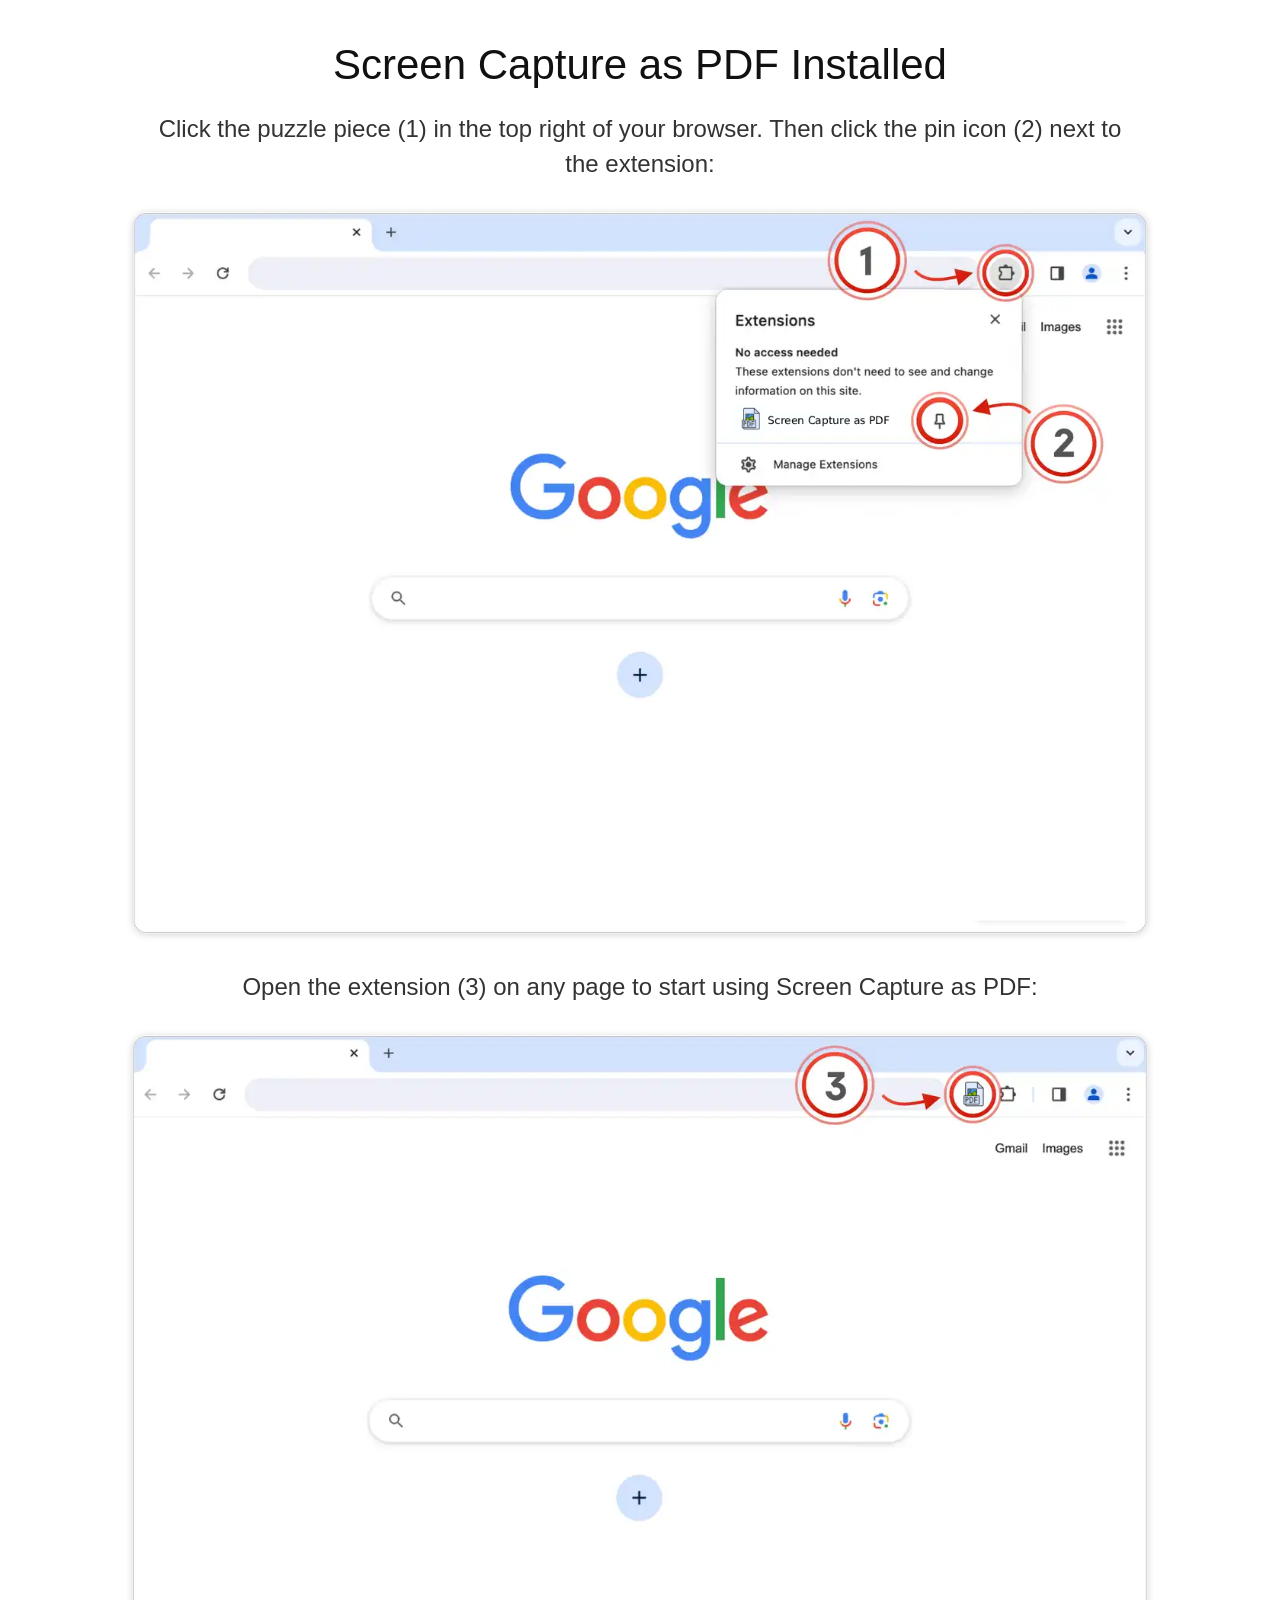
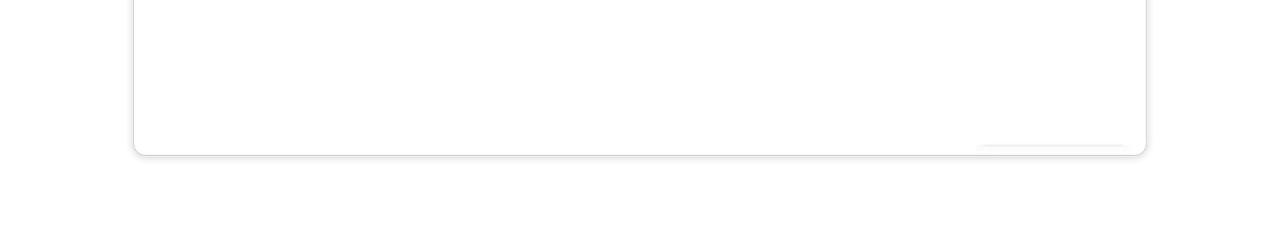
==== index.html @ 9c6c269f "Add welcome page" ====
<!doctype html>
<html lang="en">
  <head>
    <meta charset="UTF-8" />
    <meta name="viewport" content="width=device-width, initial-scale=1" />
    <title>Welcome Page</title>
    <meta name="description" content="Screen Capture as PDF welcome page" />
    <link rel="stylesheet" href="styles.css" />
  </head>
  <body>
    <main class="page">
      <h1>Screen Capture as PDF Installed</h1>
      <p class="lead">
        Click the puzzle piece (1) in the top right of your browser. Then click the pin icon (2) next to the extension:
      </p>

      <figure class="shot">
        <img src="assets/welcome_2.png" alt="Pin the extension from the browser extensions menu" width="1365" height="979" />
      </figure>

      <p class="lead">Open the extension (3) on any page to start using Screen Capture as PDF:</p>

      <figure class="shot">
        <img src="assets/welcome_3.png" alt="Open the extension popup to start using it" width="1365" height="980" />
      </figure>
    </main>
  </body>
</html>
---- styles.css ----
:root {
  --bg: #ffffff;
  --text: #111111;
  --muted: #333333;
  --max: 1080px;
}

* {
  box-sizing: border-box;
}

body {
  margin: 0;
  background: var(--bg);
  color: var(--text);
  font-family: Roboto, -apple-system, BlinkMacSystemFont, "Segoe UI", Arial, sans-serif;
  line-height: 1.45;
}

.page {
  max-width: var(--max);
  margin: 0 auto;
  padding: 40px 20px 56px;
}

h1 {
  margin: 0;
  font-size: 42px;
  line-height: 1.2;
  font-weight: 500;
  text-align: center;
}

.lead {
  margin: 22px auto 18px;
  max-width: 980px;
  font-size: 24px;
  color: var(--muted);
  text-align: center;
}

.shot {
  margin: 0 auto 24px;
  width: 100%;
}

.shot img {
  display: block;
  width: 100%;
  height: auto;
  border-radius: 10px;
}

@media (max-width: 768px) {
  .page {
    padding: 24px 14px 36px;
  }

  h1 {
    font-size: 34px;
  }

  .lead {
    margin: 16px auto 14px;
    font-size: 19px;
  }
}
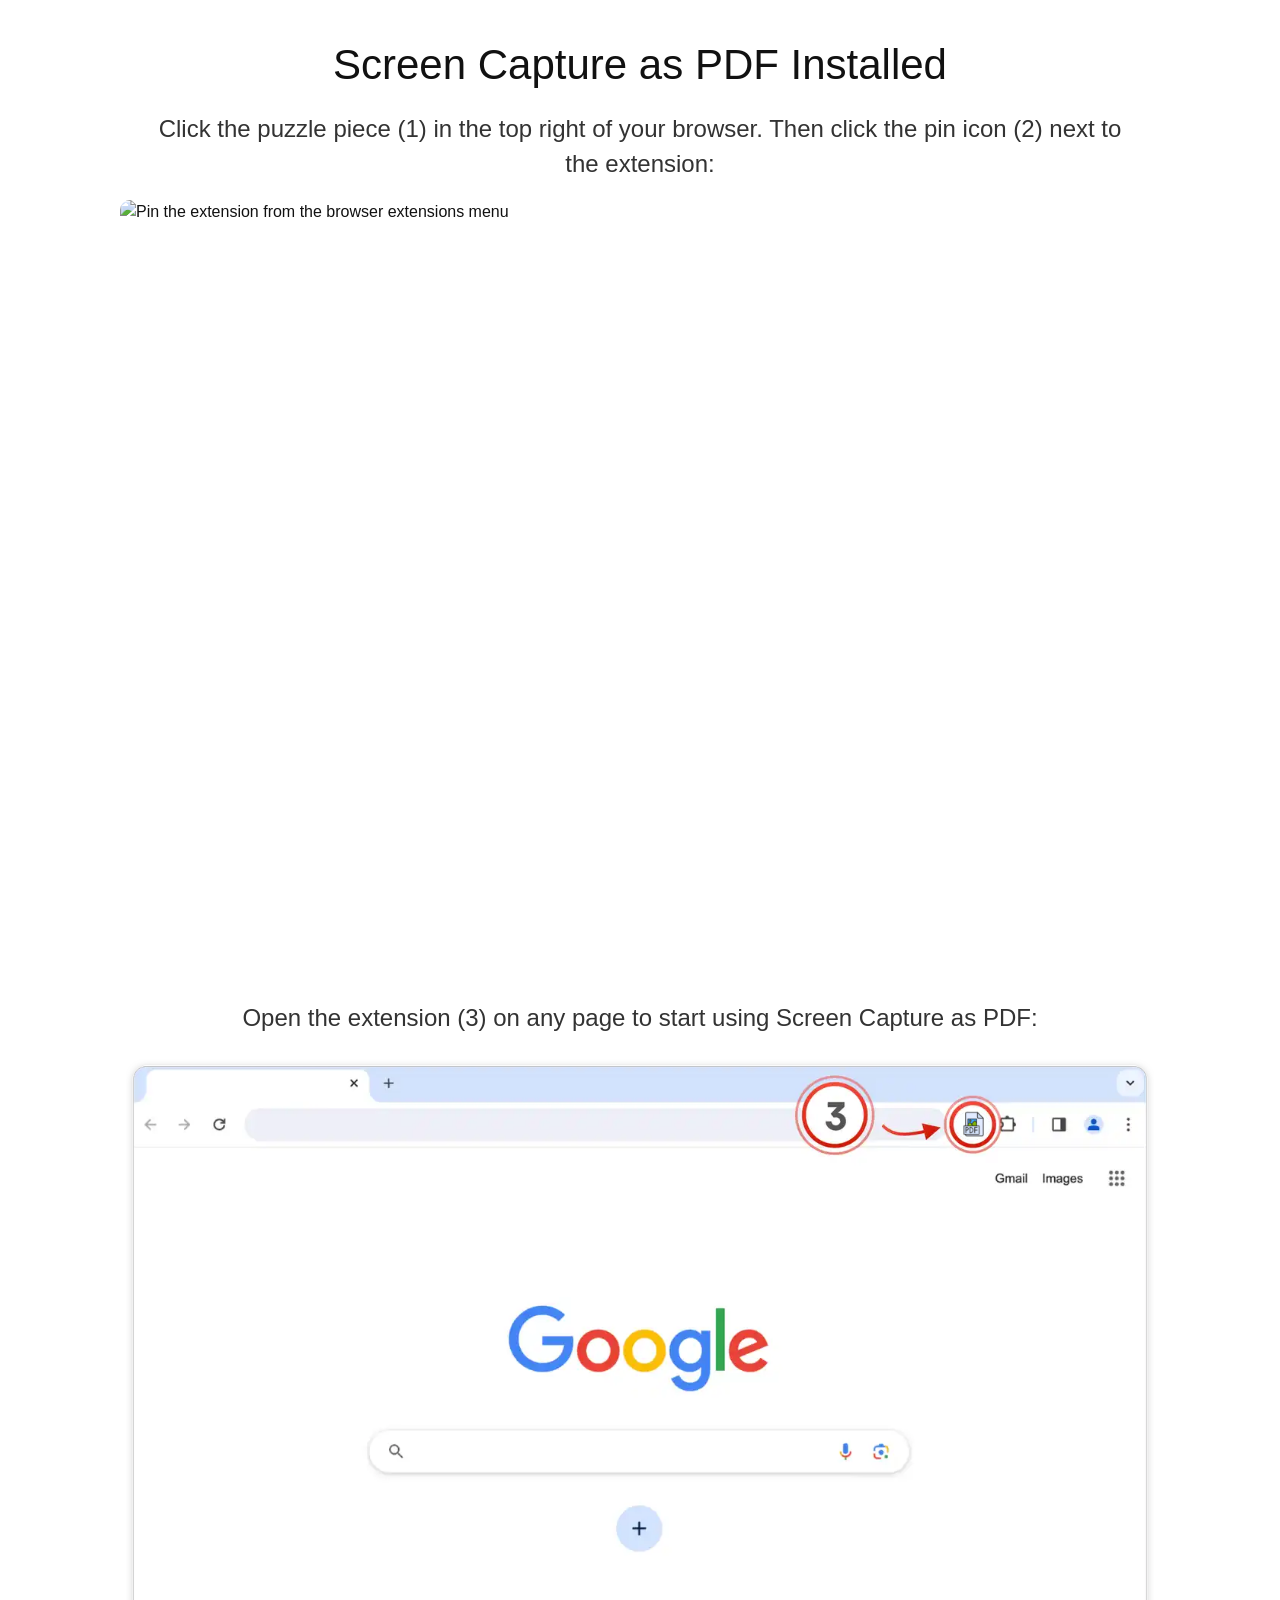
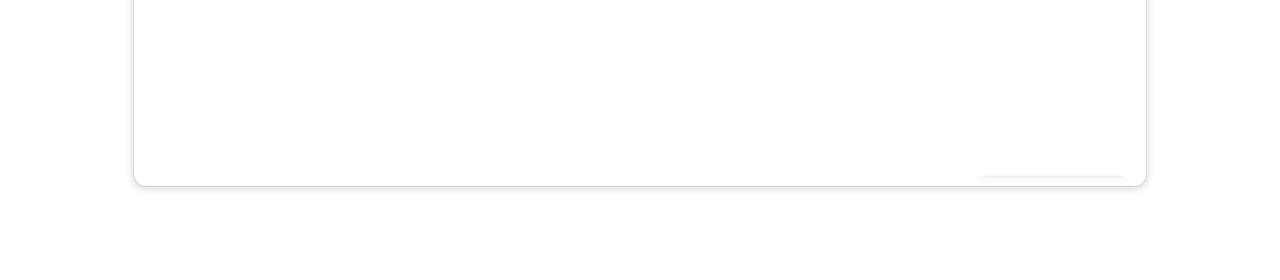
==== commit a1e9855d: "Swap first welcome screenshot to green version" ====
--- a/index.html
+++ b/index.html
@@ -15,7 +15,7 @@
       </p>
 
       <figure class="shot">
-        <img src="assets/welcome_2.png" alt="Pin the extension from the browser extensions menu" width="1365" height="979" />
+        <img src="assets/welcome_2_green.png" alt="Pin the extension from the browser extensions menu" width="1200" height="896" />
       </figure>
 
       <p class="lead">Open the extension (3) on any page to start using Screen Capture as PDF:</p>
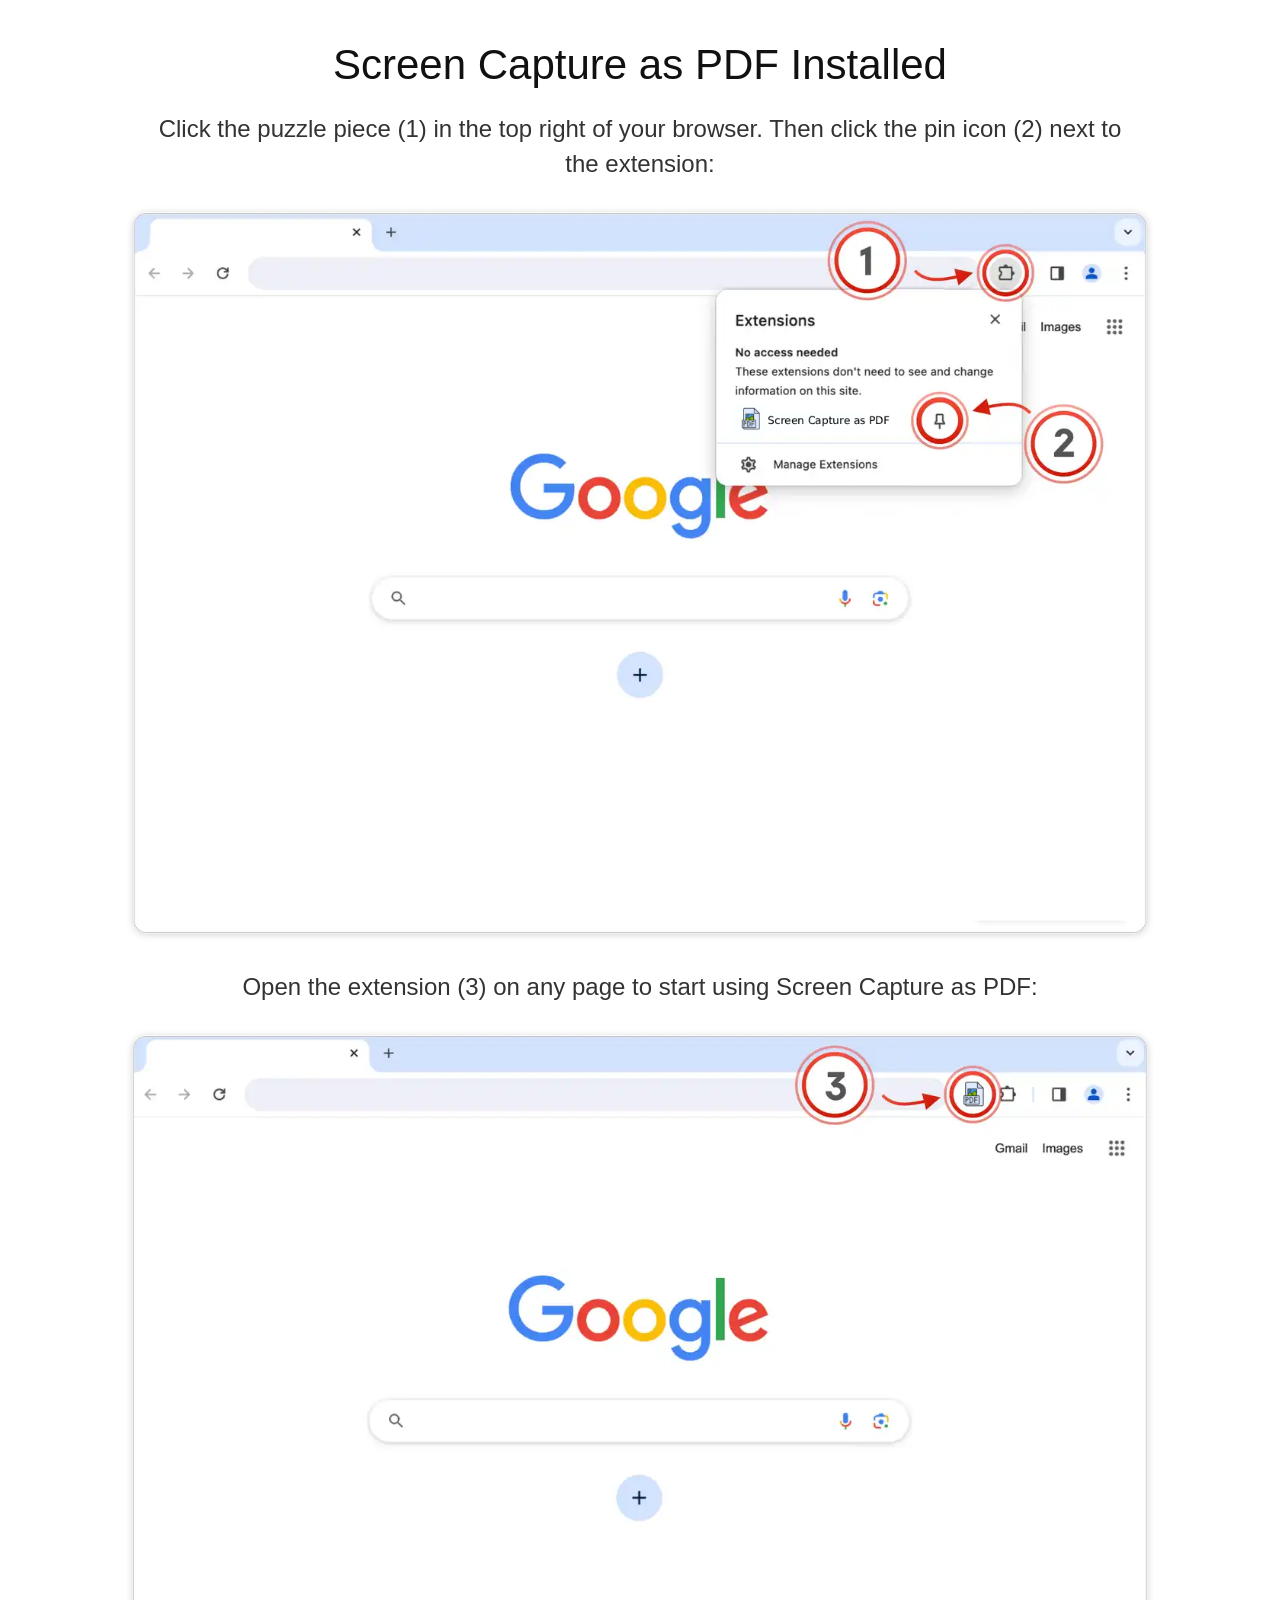
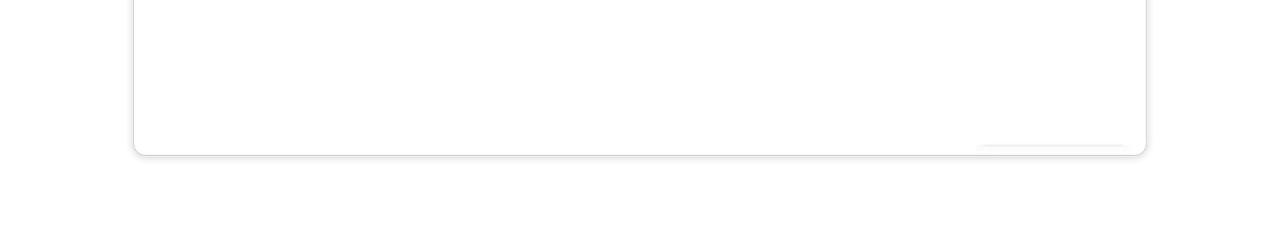
==== commit 20d3a22a: "Revert welcome screenshot to original" ====
--- a/index.html
+++ b/index.html
@@ -15,7 +15,7 @@
       </p>
 
       <figure class="shot">
-        <img src="assets/welcome_2_green.png" alt="Pin the extension from the browser extensions menu" width="1200" height="896" />
+        <img src="assets/welcome_2.png" alt="Pin the extension from the browser extensions menu" width="1365" height="979" />
       </figure>
 
       <p class="lead">Open the extension (3) on any page to start using Screen Capture as PDF:</p>
